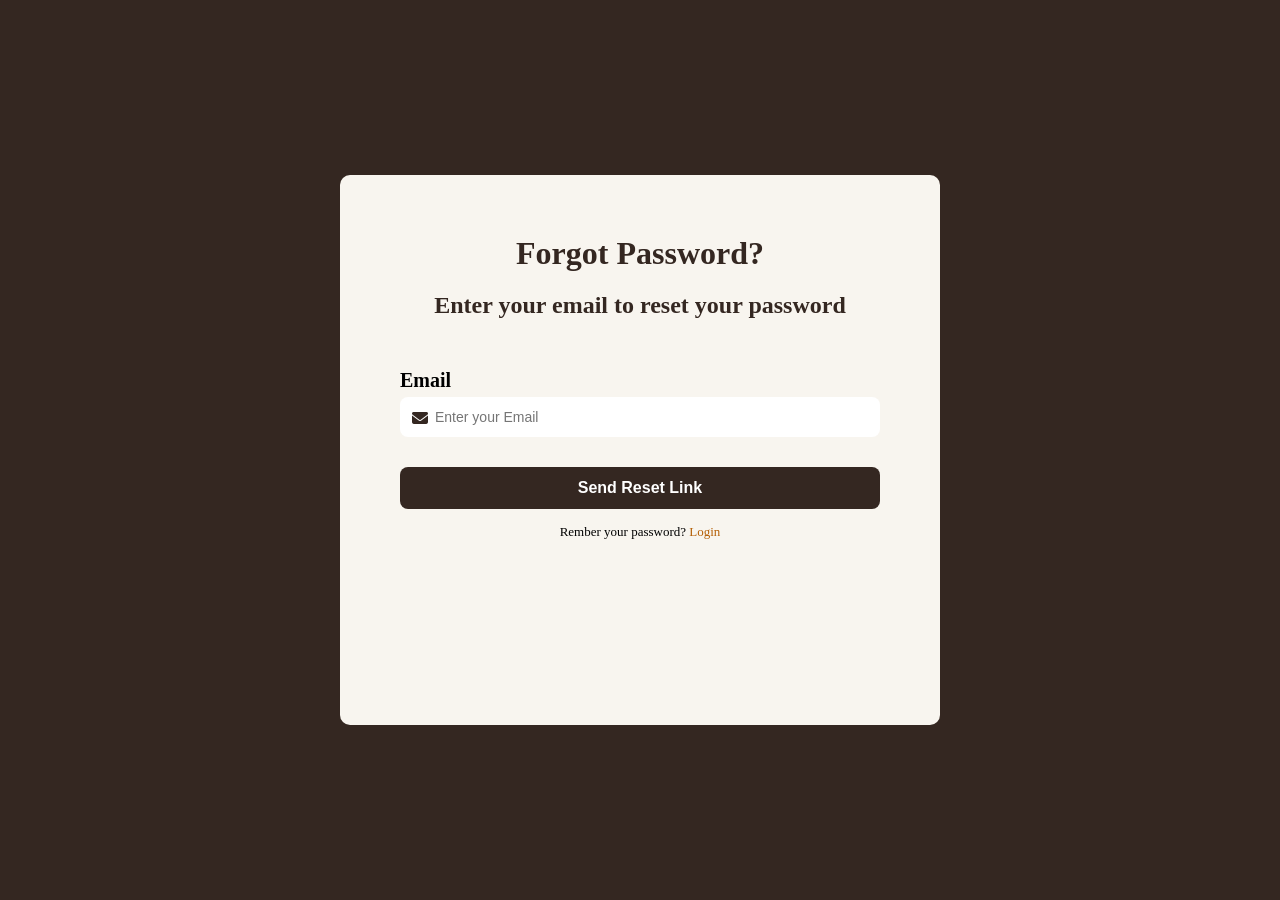
==== Forgetpassword/For.html @ 95f0f610 "Added Signup and Forgot Password folders and  login. files moved  to main folder" ====
<!DOCTYPE html>
<html lang="en">
<head>
    <meta charset="UTF-8">
    <meta name="viewport" content="width=device-width, initial-scale=1.0">
    <title>ForgetPassword</title>
    <link rel="stylesheet" href="For.css">
    <link rel="stylesheet" href="https://cdnjs.cloudflare.com/ajax/libs/font-awesome/6.5.2/css/all.min.css"
>
</head>
<body>
     <div class="box">
        <form>
            <h1>Forgot Password?</h1>
            <h2>Enter your email to reset your password</h2>
            <div>
            

            <label for="user-email" style="display: block;">Email</label>
            </div>
            <div class="input-box">
            <i class="fa-solid fa-envelope"></i>
            <input type="email"  id="user" placeholder="Enter your Email" required>
            </div>
            
           
            <button type="submit">Send Reset Link</button>
            <p class="signup">
                Rember your password?
                <a href="../main/login.html">Login</a>
            </p>
        </form>
       

    </div>
    
</body>
</html>
---- Forgetpassword/For.css ----
*{
    padding: 0;
    margin: 0;
    box-sizing: border-box;
}






body{
    background-color:   #342721;
    display: flex;
    justify-content: center;
    align-items: center;
    height: 100vh;
}

h1{
    color:   #342721;
    text-align: center;
    margin-bottom: 20px;
    font-size: 32px;
    font-weight: 800;
}
h2{
    font-size: 24px;
    font-weight: 700;
    text-align: center;
    color: #342721;
    margin-bottom: 50px;
}


.box{
    height: 550px;
    width: 600px;
    background-color:  #F8F5EF;
    border-radius: 10px;
   
    padding: 60px;
    

}

label{
    font-size: 20px;
    font-weight: 600;
    margin-bottom: 5px;
}


.input-box {
    position: relative;
    width: 100%;
}

.input-box input {
    width: 100%;
    padding: 12px 15px 12px 35px;
    font-size: 14px;
    margin-bottom: 30px;
    border: none;
    border-radius: 8px;
    outline: none;
}

.input-box i {
    position: absolute;
    left: 12px;
    top: 13px;
    color: #342721;
    z-index: 1;
}

button{
    width: 100%;
    padding: 12px;
    background-color: #342721;
    color: #FFFFFF;
    border: none;
    border-radius: 8px;
    font-size: 16px;
    font-weight: 600;
    cursor: pointer;
}
button:hover {
    background-color: #ddc5a3;
    color: #342721;
    transition: 0.3s;

}

.links input[type="checkbox"] {
    width: auto;
    height: auto;
    margin: 0;
}
.links label {
    display: flex;
    align-items: center;
    gap: 5px;
    margin: 0;
}
.links {
    display: flex;
    justify-content: space-between;
    align-items: center;
    font-size: 13px;
    margin: 10px 0;
}
.links a {
    color: #4b2e23;
    text-decoration: none;
}
.signup {
    text-align: center;
    font-size: 13px;
    margin-top: 15px;
}
.signup a {
    color: #b45f06;
    text-decoration: none;
    font-weight: 500;
}
.signup a:hover {
    text-decoration: underline;
}
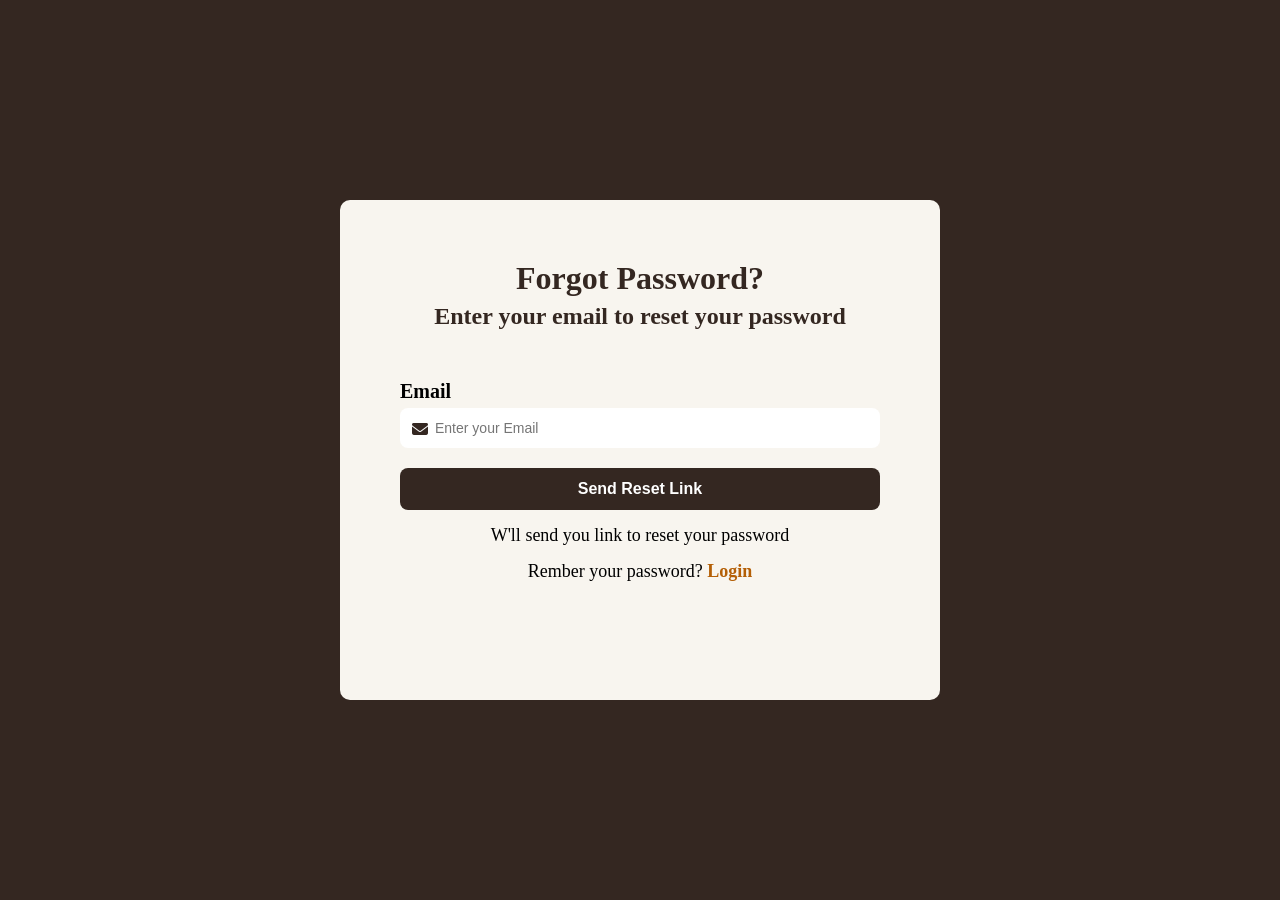
==== commit 95d0c169: "fixed css of signup and Forgetpassword" ====
--- a/Forgetpassword/For.html
+++ b/Forgetpassword/For.html
@@ -25,6 +25,7 @@
             
            
             <button type="submit">Send Reset Link</button>
+            <p class="para">W'll send you link to reset your password</p>
             <p class="signup">
                 Rember your password?
                 <a href="../main/login.html">Login</a>
--- a/Forgetpassword/For.css
+++ b/Forgetpassword/For.css
@@ -20,13 +20,14 @@
 h1{
     color:   #342721;
     text-align: center;
-    margin-bottom: 20px;
+    margin-bottom: 6px;
     font-size: 32px;
     font-weight: 800;
+    
 }
 h2{
     font-size: 24px;
-    font-weight: 700;
+    font-weight: 600;
     text-align: center;
     color: #342721;
     margin-bottom: 50px;
@@ -34,7 +35,7 @@
 
 
 .box{
-    height: 550px;
+    height: 500px;
     width: 600px;
     background-color:  #F8F5EF;
     border-radius: 10px;
@@ -60,7 +61,7 @@
     width: 100%;
     padding: 12px 15px 12px 35px;
     font-size: 14px;
-    margin-bottom: 30px;
+    margin-bottom: 20px;
     border: none;
     border-radius: 8px;
     outline: none;
@@ -101,7 +102,7 @@
     display: flex;
     align-items: center;
     gap: 5px;
-    margin: 0;
+    margin: 10;
 }
 .links {
     display: flex;
@@ -116,14 +117,19 @@
 }
 .signup {
     text-align: center;
-    font-size: 13px;
+    font-size: 18px;
     margin-top: 15px;
 }
 .signup a {
     color: #b45f06;
     text-decoration: none;
-    font-weight: 500;
+    font-weight: 600;
 }
 .signup a:hover {
     text-decoration: underline;
+}
+.para{
+    text-align: center;
+    font-size: 18px;
+    margin-top: 15px;
 }
